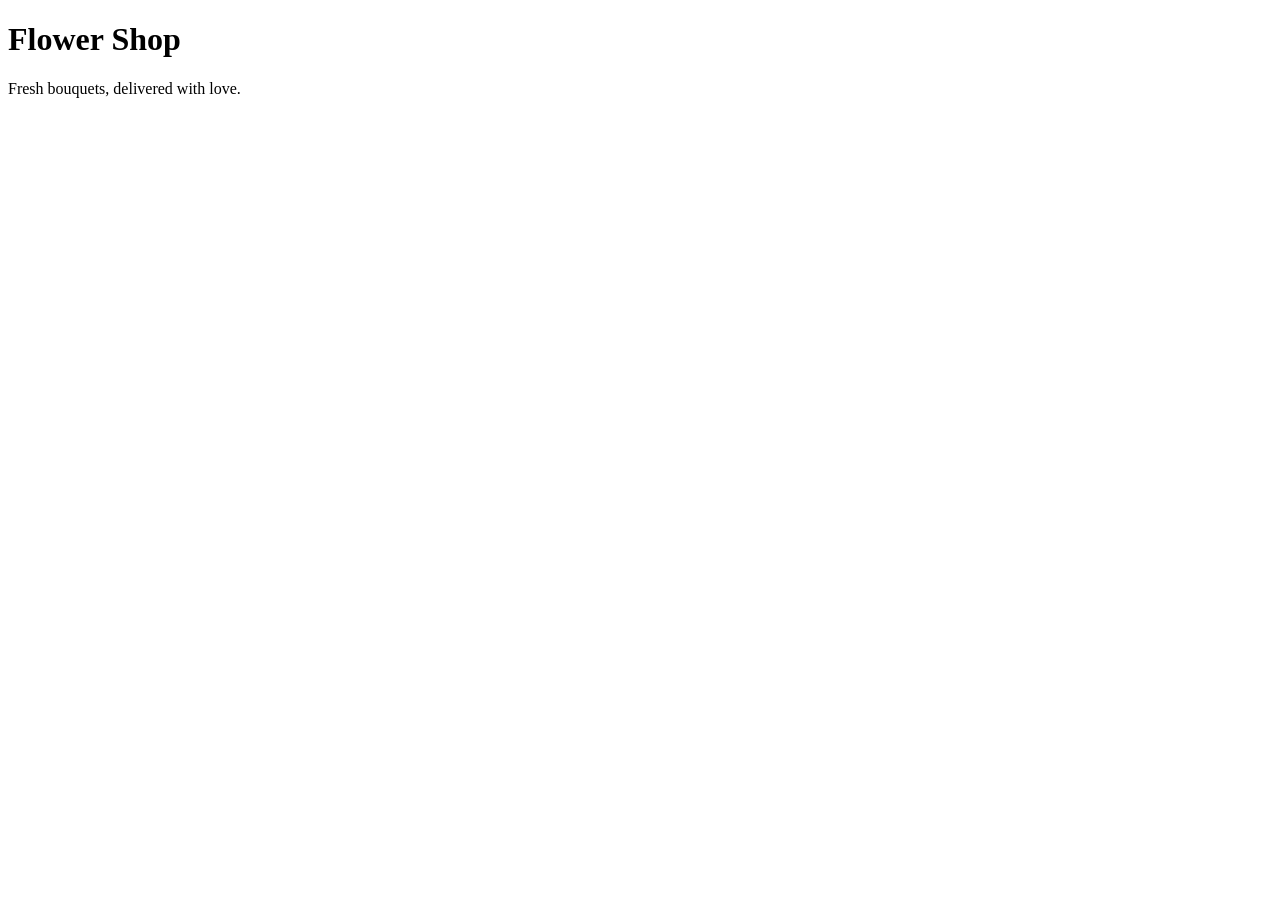
==== src/main/resources/templates/index.html @ 85669dce "Initial commit: setup arhitectura Flower Shop" ====
<!DOCTYPE html>
<html lang="en" xmlns:th="http://www.thymeleaf.org">
<head>
	<meta charset="UTF-8">
	<meta name="viewport" content="width=device-width, initial-scale=1">
	<title th:text="${title}">Flower Shop</title>
</head>
<body>
	<h1 th:text="${title}">Flower Shop</h1>
	<p>Fresh bouquets, delivered with love.</p>
</body>
</html>
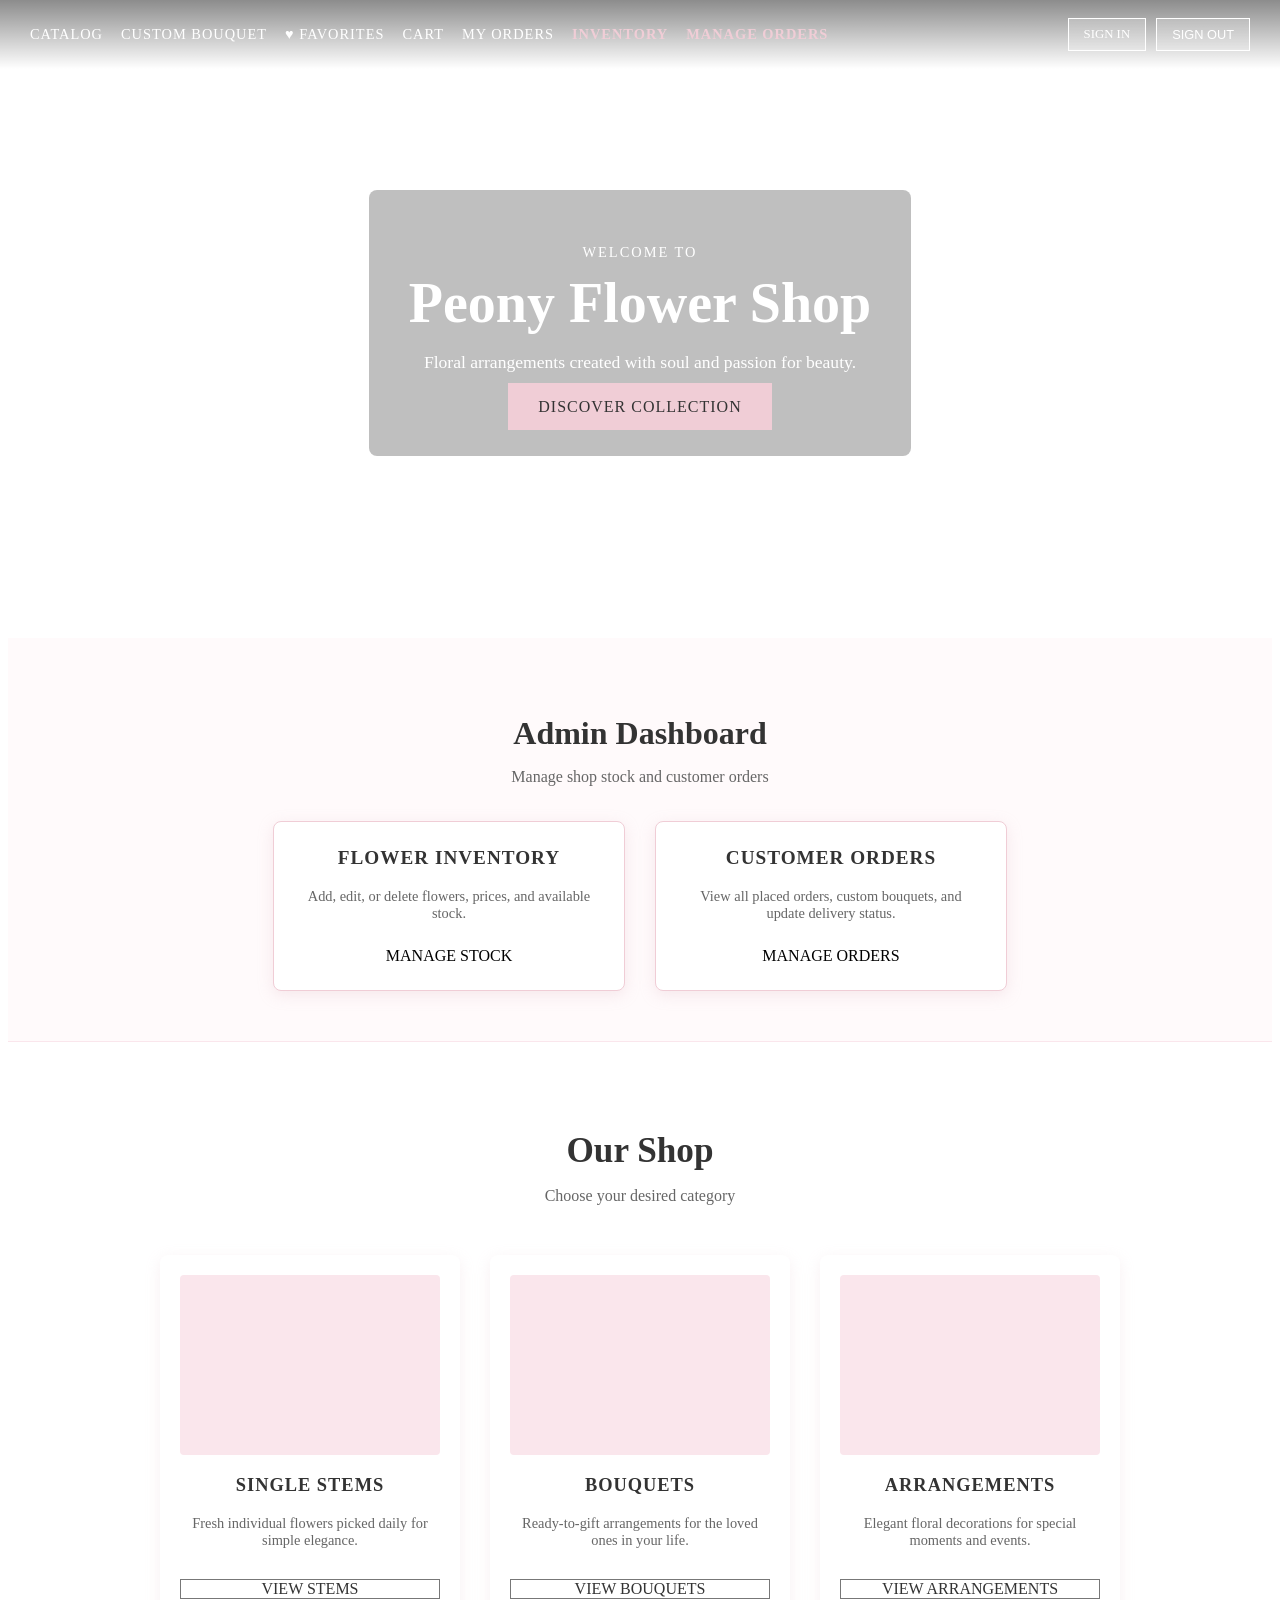
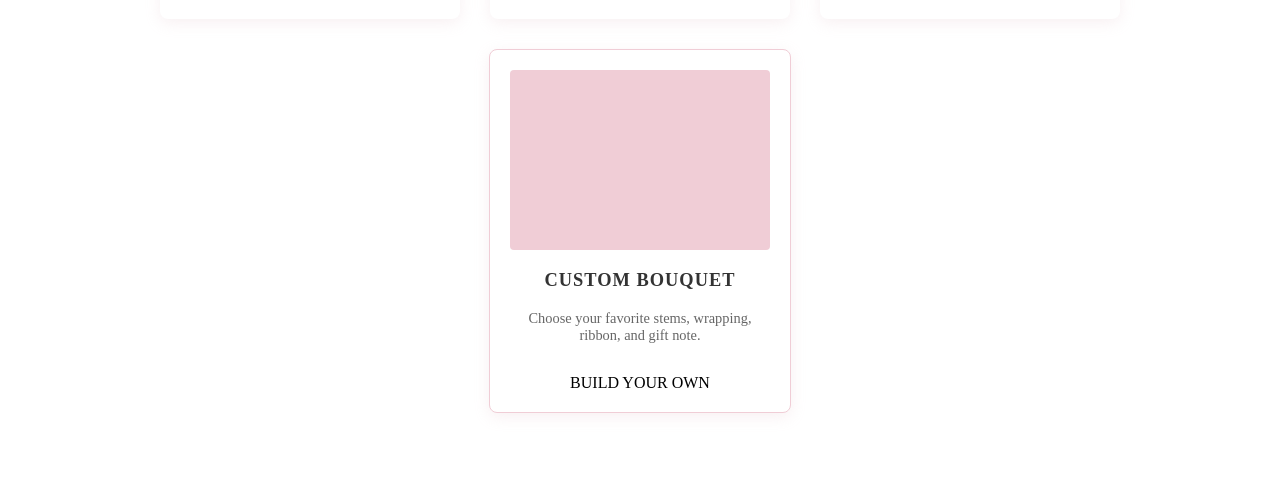
==== commit 06e5dbf0: "Implement full flower shop features, role-based UI, BaseEntity, and exception handling" ====
--- a/src/main/resources/templates/index.html
+++ b/src/main/resources/templates/index.html
@@ -1,12 +1,115 @@
 <!DOCTYPE html>
-<html lang="en" xmlns:th="http://www.thymeleaf.org">
+<html lang="en"
+      xmlns:th="http://www.thymeleaf.org"
+      xmlns:sec="http://www.thymeleaf.org/extras/spring-security">
 <head>
-	<meta charset="UTF-8">
-	<meta name="viewport" content="width=device-width, initial-scale=1">
-	<title th:text="${title}">Flower Shop</title>
+    <meta charset="UTF-8">
+    <meta name="viewport" content="width=device-width, initial-scale=1">
+    <title>Peony Flower Shop</title>
+    <link rel="stylesheet" th:href="@{/css/theme.css}">
+    <link rel="stylesheet" th:href="@{/css/layout.css}">
 </head>
 <body>
-	<h1 th:text="${title}">Flower Shop</h1>
-	<p>Fresh bouquets, delivered with love.</p>
+
+
+<nav style="position: absolute; top: 0; left: 0; right: 0; z-index: 100; display: flex; justify-content: space-between; align-items: center; padding: 18px 30px; flex-wrap: wrap; gap: 15px; background: linear-gradient(to bottom, rgba(0,0,0,0.45), transparent);">
+    <div style="display: flex; gap: 18px; align-items: center; flex-wrap: wrap;">
+        <a th:href="@{/shop}" style="color: white; text-decoration: none; font-size: 0.9em; text-transform: uppercase; letter-spacing: 1px;">Catalog</a>
+        <a th:href="@{/custom-bouquet}" style="color: white; text-decoration: none; font-size: 0.9em; text-transform: uppercase; letter-spacing: 1px;">Custom Bouquet</a>
+
+
+        <a sec:authorize="isAuthenticated()" th:href="@{/favorites}" style="color: white; text-decoration: none; font-size: 0.9em; text-transform: uppercase; letter-spacing: 1px;">♥ Favorites</a>
+        <a sec:authorize="isAuthenticated()" th:href="@{/cart}" style="color: white; text-decoration: none; font-size: 0.9em; text-transform: uppercase; letter-spacing: 1px;">Cart</a>
+        <a sec:authorize="isAuthenticated()" th:href="@{/orders}" style="color: white; text-decoration: none; font-size: 0.9em; text-transform: uppercase; letter-spacing: 1px;">My Orders</a>
+
+
+        <a sec:authorize="hasRole('ADMIN')" th:href="@{/flowers}" style="color: #f0cdd6; font-weight: 600; text-decoration: none; font-size: 0.9em; text-transform: uppercase; letter-spacing: 1px;">Inventory</a>
+        <a sec:authorize="hasRole('ADMIN')" th:href="@{/admin/orders}" style="color: #f0cdd6; font-weight: 600; text-decoration: none; font-size: 0.9em; text-transform: uppercase; letter-spacing: 1px;">Manage Orders</a>
+    </div>
+
+    <div style="display: flex; gap: 10px; align-items: center;">
+
+        <a sec:authorize="isAnonymous()" th:href="@{/login}" class="btn"
+           style="background-color: rgba(255,255,255,0.2); border: 1px solid white; color: white; padding: 8px 15px; text-transform: uppercase; font-size: 0.8em;">Sign In</a>
+
+
+        <form sec:authorize="isAuthenticated()" th:action="@{/logout}" method="post" style="margin: 0;">
+            <button type="submit" class="btn"
+                    style="background-color: rgba(255,255,255,0.2); border: 1px solid white; color: white; padding: 8px 15px; text-transform: uppercase; font-size: 0.8em; cursor: pointer;">Sign Out</button>
+        </form>
+    </div>
+</nav>
+
+
+<header class="hero-section" style="background-image: url('/images/peonies.jpg'); height: 70vh; background-size: cover; background-position: center; display: flex; flex-direction: column; justify-content: center; align-items: center; color: white; text-align: center; position: relative;">
+    <div style="background-color: rgba(0, 0, 0, 0.25); padding: 40px; border-radius: 8px;">
+        <p style="font-size: 0.9em; letter-spacing: 2px; text-transform: uppercase; margin-bottom: 10px;">Welcome to</p>
+        <h1 style="font-size: 3.5em; margin: 0 0 15px 0; color: white;">Peony Flower Shop</h1>
+        <p style="font-size: 1.1em; margin-bottom: 25px;">Floral arrangements created with soul and passion for beauty.</p>
+        <a th:href="@{/shop}" class="btn" style="background-color: #f0cdd6; color: #333; padding: 15px 30px; text-transform: uppercase; letter-spacing: 1px;">Discover Collection</a>
+    </div>
+</header>
+
+
+<section sec:authorize="hasRole('ADMIN')" style="padding: 50px 20px 20px 20px; text-align: center; background-color: #fffafb; border-bottom: 1px solid #fae6ec;">
+    <h2 style="font-size: 2em; color: #333; margin-bottom: 8px;">Admin Dashboard</h2>
+    <p style="color: #666; margin-bottom: 35px;">Manage shop stock and customer orders</p>
+
+    <div style="display: flex; justify-content: center; gap: 30px; flex-wrap: wrap; max-width: 900px; margin: 0 auto 30px auto;">
+        <div style="width: 300px; background: white; padding: 25px; border-radius: 8px; box-shadow: 0 4px 15px rgba(219, 179, 192, 0.25); border: 1px solid #f0cdd6;">
+            <h3 style="font-size: 1.2em; color: #333; letter-spacing: 1px; margin-top: 0;">FLOWER INVENTORY</h3>
+            <p style="color: #666; font-size: 0.9em; min-height: 45px;">Add, edit, or delete flowers, prices, and available stock.</p>
+            <a th:href="@{/flowers}" class="btn" style="display: block; width: 100%; box-sizing: border-box;">MANAGE STOCK</a>
+        </div>
+
+        <div style="width: 300px; background: white; padding: 25px; border-radius: 8px; box-shadow: 0 4px 15px rgba(219, 179, 192, 0.25); border: 1px solid #f0cdd6;">
+            <h3 style="font-size: 1.2em; color: #333; letter-spacing: 1px; margin-top: 0;">CUSTOMER ORDERS</h3>
+            <p style="color: #666; font-size: 0.9em; min-height: 45px;">View all placed orders, custom bouquets, and update delivery status.</p>
+            <a th:href="@{/admin/orders}" class="btn" style="display: block; width: 100%; box-sizing: border-box;">MANAGE ORDERS</a>
+        </div>
+    </div>
+</section>
+
+<section id="shop" style="padding: 60px 20px; text-align: center;">
+    <h2 style="font-size: 2.2em; color: #333; margin-bottom: 10px;">Our Shop</h2>
+    <p style="color: #666; margin-bottom: 50px;">Choose your desired category</p>
+
+    <div style="display: flex; justify-content: center; gap: 30px; flex-wrap: wrap; max-width: 1200px; margin: 0 auto;">
+
+
+        <div style="width: 260px; background: white; padding: 20px; border-radius: 8px; box-shadow: 0 4px 15px rgba(219, 179, 192, 0.2);">
+            <div style="height: 180px; background-color: #fae6ec; border-radius: 4px; margin-bottom: 20px;"></div>
+            <h3 style="font-size: 1.15em; color: #333; letter-spacing: 1px;">SINGLE STEMS</h3>
+            <p style="color: #666; font-size: 0.9em; min-height: 50px;">Fresh individual flowers picked daily for simple elegance.</p>
+            <a th:href="@{/shop(category='Single Stem')}" class="btn" style="display: block; width: 100%; box-sizing: border-box; background-color: transparent; border: 1px solid #777; color: #333;">VIEW STEMS</a>
+        </div>
+
+
+        <div style="width: 260px; background: white; padding: 20px; border-radius: 8px; box-shadow: 0 4px 15px rgba(219, 179, 192, 0.2);">
+            <div style="height: 180px; background-color: #fae6ec; border-radius: 4px; margin-bottom: 20px;"></div>
+            <h3 style="font-size: 1.15em; color: #333; letter-spacing: 1px;">BOUQUETS</h3>
+            <p style="color: #666; font-size: 0.9em; min-height: 50px;">Ready-to-gift arrangements for the loved ones in your life.</p>
+            <a th:href="@{/shop(category='Bouquet')}" class="btn" style="display: block; width: 100%; box-sizing: border-box; background-color: transparent; border: 1px solid #777; color: #333;">VIEW BOUQUETS</a>
+        </div>
+
+
+        <div style="width: 260px; background: white; padding: 20px; border-radius: 8px; box-shadow: 0 4px 15px rgba(219, 179, 192, 0.2);">
+            <div style="height: 180px; background-color: #fae6ec; border-radius: 4px; margin-bottom: 20px;"></div>
+            <h3 style="font-size: 1.15em; color: #333; letter-spacing: 1px;">ARRANGEMENTS</h3>
+            <p style="color: #666; font-size: 0.9em; min-height: 50px;">Elegant floral decorations for special moments and events.</p>
+            <a th:href="@{/shop(category='Floral Arrangement')}" class="btn" style="display: block; width: 100%; box-sizing: border-box; background-color: transparent; border: 1px solid #777; color: #333;">VIEW ARRANGEMENTS</a>
+        </div>
+
+
+        <div style="width: 260px; background: white; padding: 20px; border-radius: 8px; box-shadow: 0 4px 15px rgba(219, 179, 192, 0.2); border: 1px solid #f0cdd6;">
+            <div style="height: 180px; background-color: #f0cdd6; border-radius: 4px; margin-bottom: 20px;"></div>
+            <h3 style="font-size: 1.15em; color: #333; letter-spacing: 1px;">CUSTOM BOUQUET</h3>
+            <p style="color: #666; font-size: 0.9em; min-height: 50px;">Choose your favorite stems, wrapping, ribbon, and gift note.</p>
+            <a th:href="@{/custom-bouquet}" class="btn" style="display: block; width: 100%; box-sizing: border-box;">BUILD YOUR OWN</a>
+        </div>
+
+    </div>
+</section>
+
 </body>
-</html>
+</html>
